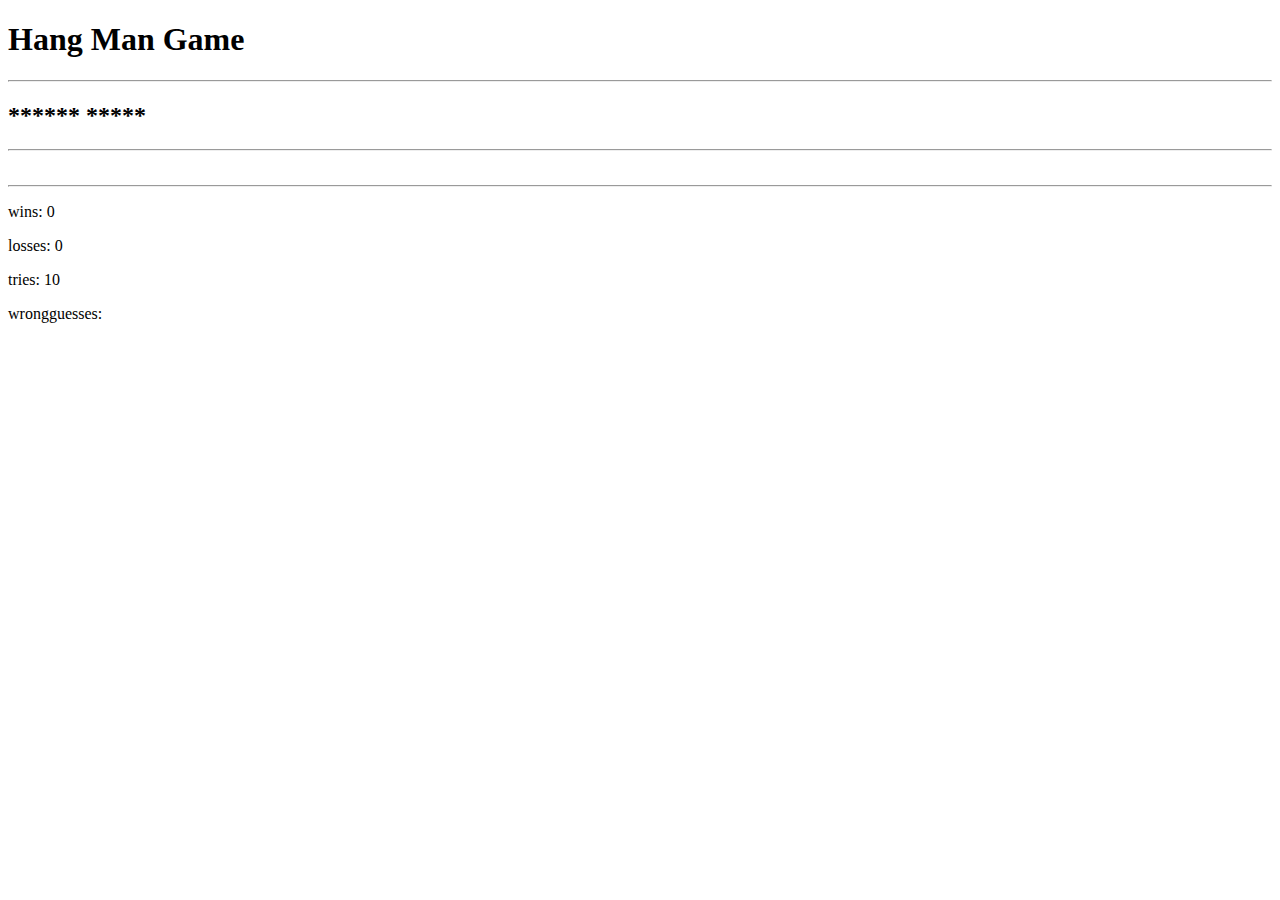
==== index.html @ fe48259d "Tested adding pic and sound" ====
<!DOCTYPE html>
<html>

<head>
    <meta charset="utf-8" />
    <meta http-equiv="X-UA-Compatible" content="IE=edge">
    <title>Hang Man Test</title>
    <meta name="viewport" content="width=device-width, initial-scale=1">
    <link rel="stylesheet" type="text/css" media="screen" href="main.css" />
    <script src="main.js"></script>
</head>

<body>
    <H1> Hang Man Game </H1>
    <hr>
    <h2>
        <span id="displayword">****</span>
    </h2>
    <hr>

    <img id="resultPic" src="" alt="">

    <hr>

    <p> wins:
        <span id="wins">0</span>
    </p>
    <p> losses:
        <span id="losses">0</span>
    </p>
    <p> tries:
        <span id="tries">15</span>
    </p>
    <p> wrongguesses:
        <span id="wrongguess"></span>
    </p>

    <audio id="audioapplause" src="images/applause.wav">
        <source src="images/applause.wav" type="audio/wav">
    </audio>

    <script>

        var listofwords = [
            {
                "word": "rabbit",
                "pic": "rabbit.jpg",
                "song": "rabbit.mpg"
            },
            {
                "word": "hare",
                "pic": "hare.jpg",
                "song": "hare.mpg"
            },
        ]

        var newgame = new Hangman();
        newgame.init("Mickey Mouse", 10, "*");

        var wincount = 0;
        var losecount = 0;
        updatePage(wincount, newgame.tries, newgame.wrongLettersGuessed, newgame.displayword);


        // play game!    if win or lose, reinitalize with new word!   
        document.onkeyup = function (event) {
            var keypress = event.key;
            endgame = newgame.guess(keypress);
            if (endgame) {
                updatePage(wincount, newgame.tries, newgame.wrongLettersGuessed, newgame.displayword); 
                if (newgame.win) {
                    wincount++;
                    // play applause
                    var x = document.querySelector("#audioapplause");
                    x.play();

                    // change to winning pic
                    var y = document.querySelector("#resultPic");
                    y.src = "images/winner10.gif"

                    // display alert
                    var winningMsg = 'You won!  You figured out the word "'+newgame.word;
                    alert(winningMsg);
                } else {
                    losecount++;
                    var losingMsg = 'You ARE A LOSER!  You couldn\'t even figure out "'+newgame.word+'"';
                    alert(losingMsg);
                }
                newgame.init("rabbit", 10, "*");
            } else {
                updatePage(wincount, newgame.tries, newgame.wrongLettersGuessed, newgame.displayword); 
            }

            updatePage(wincount, newgame.tries, newgame.wrongLettersGuessed, newgame.displayword);
        }

        // function called to update the page
        function updatePage(wincount, tries, wrongguess, displayword) {
            document.querySelector("#wrongguess").innerHTML = wrongguess;
            document.querySelector("#wins").innerHTML = wincount;
            document.querySelector("#losses").innerHTML = losecount;
            document.querySelector("#tries").innerHTML = tries;
            document.querySelector("#displayword").innerHTML = displayword;
                                // change to winning pic
                                var y = document.querySelector("#resultPic");
                    y.src = "";
        }

        // actual hangup man object.  
        function Hangman() {
            // example usage:
            //  newgame = new Hangman();
            //  newgame.init("rabbit", 10, "_");
            //  gameover = false
            //  while 
            this.word;  /// original word with original case

            this.testword;
            this.displayword;  // word with placeholder that is displayed on screen
            this.win = false;
            this.tries;
            this.wrongLettersGuessed = [];
            this.placeholder;

            // this will initialize all values to start a new game..  
            this.init = function (word, maxguess, placeholder) {

                this.word = word;  /// original word with original case

                this.testword = word.toLowerCase();
                this.displayword = this.testword;  // word with placeholder that is displayed on screen
                this.win = false;
                this.tries = maxguess;
                this.wrongLettersGuessed = [];
                this.placeholder = placeholder;
                var a2zPattern = new RegExp("[a-z]", "g"); // look for all a-z
                this.displayword = this.displayword.replace(a2zPattern, this.placeholder); // change all alphabet's to placeholer
                return this.displayword;
            }

            this.guess = function (letterguess) {
                // returns true if game is over.  Game is over when all the letters are revealed or when out of tries
                // returns false if game is not over.   Still have tries left and/or word is still not revealed  


                // make sure it's an alphabet key that was pressed to process guess. case insensitive search of a-z
                letterguess = letterguess.toLowerCase();
                if (letterguess.match(/[a-z]/i)) {
                    console.log("Valid Letter")
                    // let's see if the letter is already in the displayword, if so, ignore guess and return false (game is not over)
                    if (this.displayword.indexOf(letterguess) > -1) {
                        console.log(letterguess, " is already in ", this.displayword, "win: ", this.win, " tries: ", this.tries, " guesses: ", this.wrongLettersGuessed);
                        return false;
                    
                    // if not in the displayword, let's see if the guess was already made, 
                    } else if (this.wrongLettersGuessed.indexOf(letterguess) > -1) {
                        console.log(letterguess, " doesnt work! ", this.displayword, "win: ", this.win, " tries: ", this.tries, " guesses: ", this.wrongLettersGuessed);
                        return false;

                    // if not in display word and guess not already made, let's see if it's part of the atual word.   
                    } else if (this.testword.indexOf(letterguess) > -1) {
                        console.log(letterguess, " is in ", this.word, "!");

                        // create an array to represent displayword since strings are immutable.   will rejoin into string later
                        var newdisplaywordArray = [];

                        // update the displayword with the the letter replacing the placehoder
                        // eg.  * * * * * becomes * e * * *
                        for (i = 0; i < this.testword.length; i++) {
                            // checking each charcter for matching
                            if (this.testword[i] === letterguess) {
                                newdisplaywordArray[i] = this.word[i];  // to preserve original case
                            } else {
                                newdisplaywordArray[i] = this.displayword[i];
                            }
                            // console.log(i, " testing: ", newdisplaywordArray);
                        }

                        // recombine to share displayword
                        this.displayword = newdisplaywordArray.join("");

                        // check if we have won, if so, mark the win flag
                        console.log(letterguess, " looks good! ", this.displayword, "win: ", this.win, " tries: ", this.tries, " guesses: ", this.wrongLettersGuessed);
                        // this confirms that there are no "placeholders" in the word, if there is no placeholder, then the game is over 
                        if (this.displayword.indexOf(this.placeholder) > -1) {
                            return false;
                        } else {
                            this.win = true;
                            return true;
                        }


                    } else { // looks like the guess is not in the actual word, so we're going to lose a tries attempt
                        // decrement tries counter
                        this.tries--;
                        // append to list of wrong letters
                        this.wrongLettersGuessed.push(letterguess);
                        console.log(letterguess, " isn't one! ", this.displayword, "win: ", this.win, " tries: ", this.tries, " guesses: ", this.wrongLettersGuessed);

                        //if out of tries, then game should be over
                        if (this.tries === 0) {
                            return true;
                        } else {
                            return false;
                        }
                    }

                } else {
                    console.log("Not Valid Letter");
                }
            }
        }


    </script>

</body>

</html>
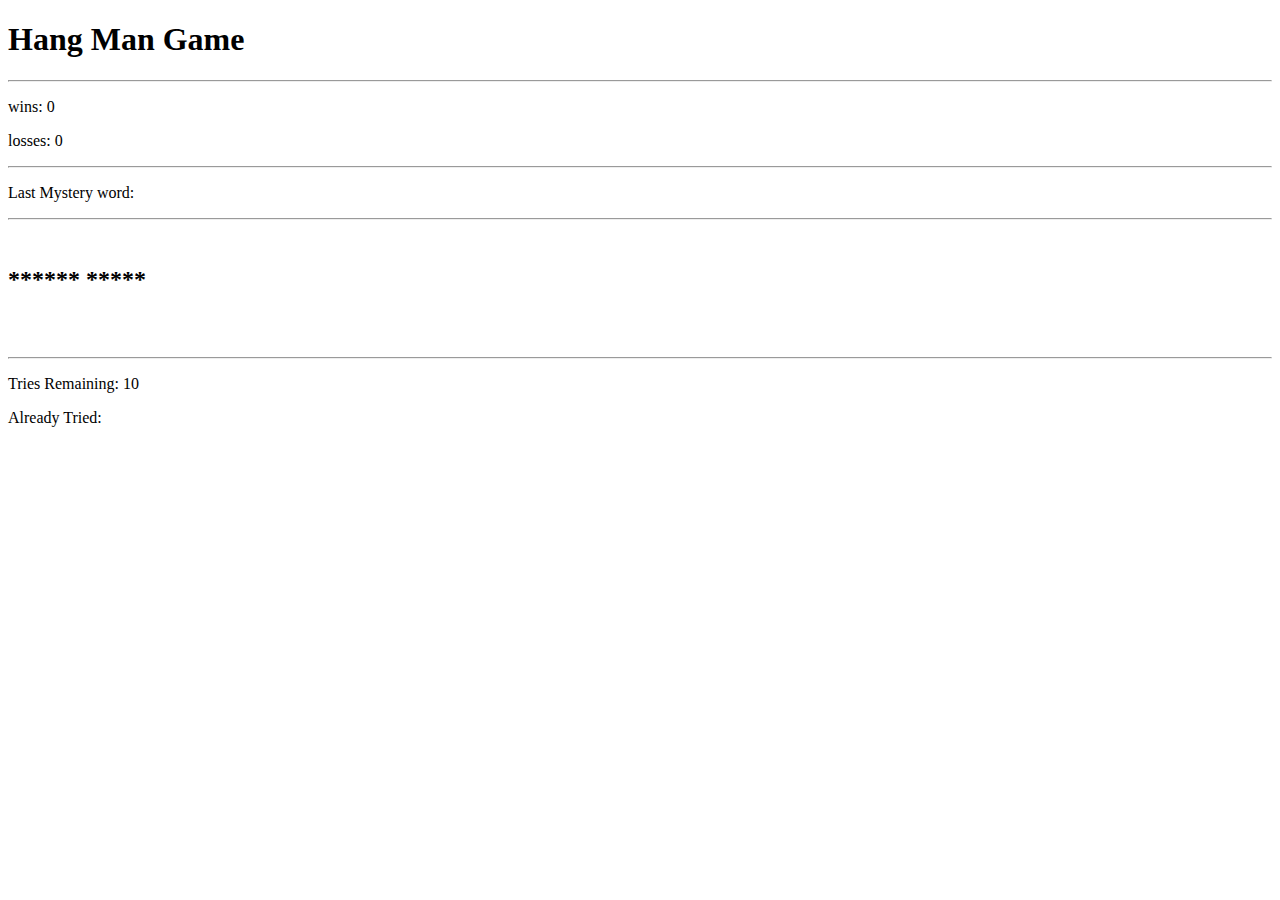
==== commit 147ed09d: "adding more twist. pics.  and a timer to enjoywin" ====
--- a/index.html
+++ b/index.html
@@ -13,25 +13,30 @@
 <body>
     <H1> Hang Man Game </H1>
     <hr>
+    <p> wins:
+        <span id="wins">0</span>
+    </p>
+    <p> losses:
+        <span id="losses">0</span>
+    </p>
+    <hr>
+    <p>Last Mystery word:
+        <span id="revealed"></span>
+    </p>
+    <hr>
+    <br>
     <h2>
         <span id="displayword">****</span>
     </h2>
-    <hr>
-
-    <img id="resultPic" src="" alt="">
-
-    <hr>
-
-    <p> wins:
-        <span id="wins">0</span>
-    </p>
-    <p> losses:
-        <span id="losses">0</span>
-    </p>
-    <p> tries:
+    <br>
+    <img id="resultPic" src="#" alt="">
+    <hr>
+
+
+    <p> Tries Remaining:
         <span id="tries">15</span>
     </p>
-    <p> wrongguesses:
+    <p> Already Tried:
         <span id="wrongguess"></span>
     </p>
 
@@ -59,39 +64,53 @@
 
         var wincount = 0;
         var losecount = 0;
+        var ignorekeys = false;
         updatePage(wincount, newgame.tries, newgame.wrongLettersGuessed, newgame.displayword);
 
 
         // play game!    if win or lose, reinitalize with new word!   
         document.onkeyup = function (event) {
-            var keypress = event.key;
-            endgame = newgame.guess(keypress);
-            if (endgame) {
-                updatePage(wincount, newgame.tries, newgame.wrongLettersGuessed, newgame.displayword); 
-                if (newgame.win) {
-                    wincount++;
-                    // play applause
-                    var x = document.querySelector("#audioapplause");
-                    x.play();
-
-                    // change to winning pic
-                    var y = document.querySelector("#resultPic");
-                    y.src = "images/winner10.gif"
-
-                    // display alert
-                    var winningMsg = 'You won!  You figured out the word "'+newgame.word;
-                    alert(winningMsg);
+            if (!ignorekeys) {  // while not ignore keys, do this.  
+                var keypress = event.key;
+                endgame = newgame.guess(keypress);
+
+
+                if (endgame) {
+                    if (newgame.win) {
+                        wincount++;
+                        updatePage(wincount, newgame.tries, newgame.wrongLettersGuessed, newgame.displayword);
+                        // play applause
+                        var x = document.querySelector("#audioapplause");
+                        x.play();
+
+                        // change to winning pic
+                        var y = document.querySelector("#resultPic");
+                        console.log("beforeload", y.src);
+
+                        y.src = "./images/" + randompic("win", 8)
+                        console.log("afterload", y.src);
+                        y.alt = "WINNER!!!";
+
+                        // display alert
+                        //var winningMsg = 'You won!  You figured out the word "' + newgame.word;
+                        // alert(winningMsg);
+                    } else {
+                        losecount++;
+                        updatePage(wincount, newgame.tries, newgame.wrongLettersGuessed, newgame.displayword);
+                        //var losingMsg = 'You ARE A LOSER!  You couldn\'t even figure out "' + newgame.word + '"';
+                        // alert(losingMsg);
+                    }
+                    // alert("before re-init")
+                    document.querySelector("#revealed").innerHTML = newgame.word;
+                    ignorekeys = true;
+                    wait();  // waits for 3 seconds before allow any new input
+                    newgame.init("rabbit", 10, "*");
+                    updatePage(wincount, newgame.tries, newgame.wrongLettersGuessed, newgame.displayword);
                 } else {
-                    losecount++;
-                    var losingMsg = 'You ARE A LOSER!  You couldn\'t even figure out "'+newgame.word+'"';
-                    alert(losingMsg);
+                    updatePage(wincount, newgame.tries, newgame.wrongLettersGuessed, newgame.displayword);
                 }
-                newgame.init("rabbit", 10, "*");
-            } else {
-                updatePage(wincount, newgame.tries, newgame.wrongLettersGuessed, newgame.displayword); 
-            }
-
-            updatePage(wincount, newgame.tries, newgame.wrongLettersGuessed, newgame.displayword);
+            }
+
         }
 
         // function called to update the page
@@ -101,9 +120,28 @@
             document.querySelector("#losses").innerHTML = losecount;
             document.querySelector("#tries").innerHTML = tries;
             document.querySelector("#displayword").innerHTML = displayword;
-                                // change to winning pic
-                                var y = document.querySelector("#resultPic");
-                    y.src = "";
+  
+        }
+
+        function wait() {
+            setTimeout(function () {
+                ignorekeys = false;
+                console.log("waited for 5 seconds");
+                var y = document.querySelector("#resultPic");
+            y.src = "#";
+            y.alt = "";
+            }, 6000);
+        }
+
+        //return path of random picture picture winner1 to winnerx
+        function randompic(winOrLose, range) {
+            // choose among file winner1.gif to winnerX.gif where X is the range
+            picnum = Math.floor(Math.random() * range) + 1
+            if (winOrLose = "win") {
+                picFilename = "winner" + picnum + ".gif"
+            }
+            console.log(picFilename);
+            return picFilename;
         }
 
         // actual hangup man object.  
@@ -151,13 +189,13 @@
                     if (this.displayword.indexOf(letterguess) > -1) {
                         console.log(letterguess, " is already in ", this.displayword, "win: ", this.win, " tries: ", this.tries, " guesses: ", this.wrongLettersGuessed);
                         return false;
-                    
-                    // if not in the displayword, let's see if the guess was already made, 
+
+                        // if not in the displayword, let's see if the guess was already made, 
                     } else if (this.wrongLettersGuessed.indexOf(letterguess) > -1) {
                         console.log(letterguess, " doesnt work! ", this.displayword, "win: ", this.win, " tries: ", this.tries, " guesses: ", this.wrongLettersGuessed);
                         return false;
 
-                    // if not in display word and guess not already made, let's see if it's part of the atual word.   
+                        // if not in display word and guess not already made, let's see if it's part of the atual word.   
                     } else if (this.testword.indexOf(letterguess) > -1) {
                         console.log(letterguess, " is in ", this.word, "!");
 
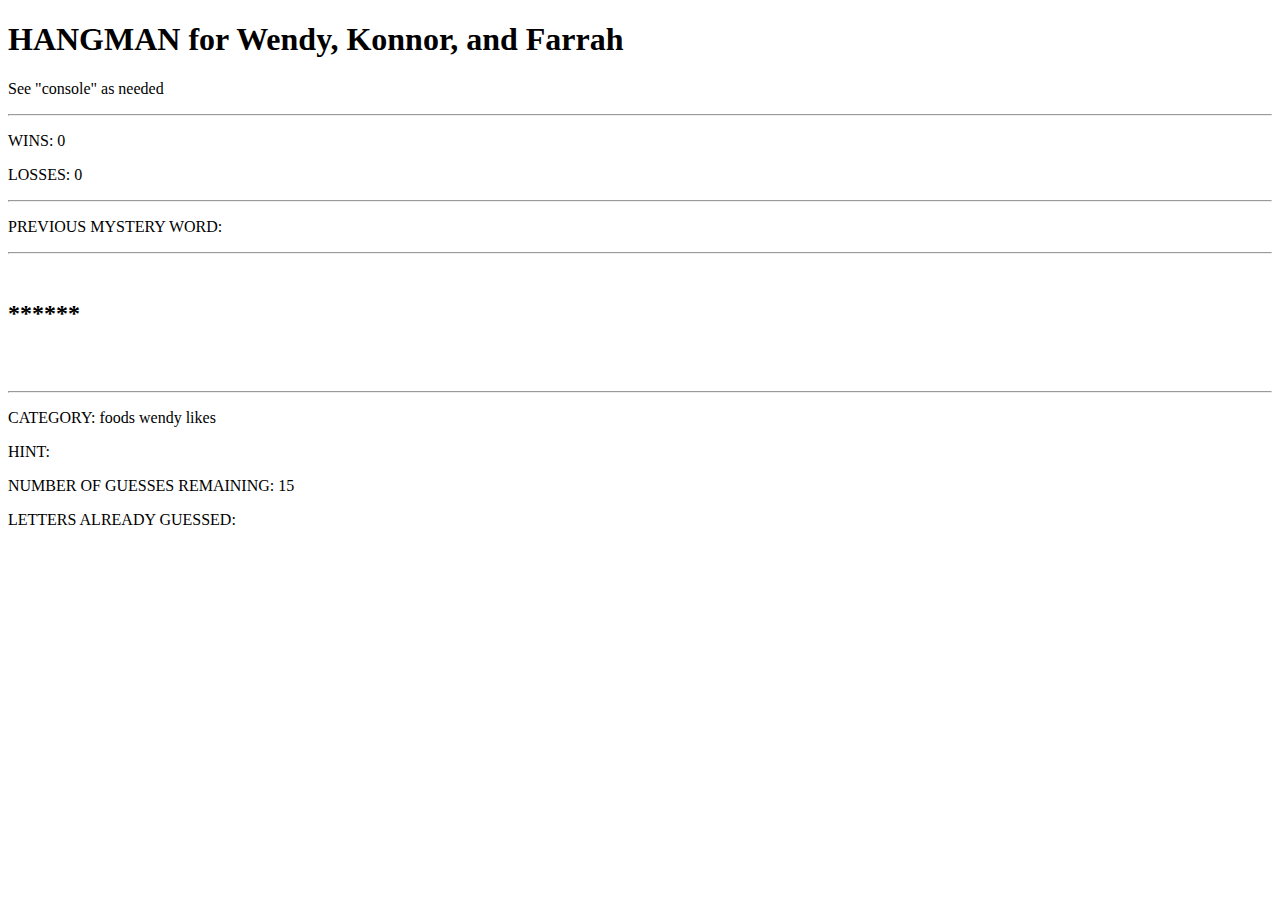
==== commit f7f1d6d8: "reordered file structure.  Added wordlist and randomizer to choose words from" ====
--- a/index.html
+++ b/index.html
@@ -6,252 +6,65 @@
     <meta http-equiv="X-UA-Compatible" content="IE=edge">
     <title>Hang Man Test</title>
     <meta name="viewport" content="width=device-width, initial-scale=1">
-    <link rel="stylesheet" type="text/css" media="screen" href="main.css" />
-    <script src="main.js"></script>
+    <link rel="stylesheet" href="https://stackpath.bootstrapcdn.com/bootstrap/4.1.1/css/bootstrap.min.css" integrity="sha384-WskhaSGFgHYWDcbwN70/dfYBj47jz9qbsMId/iRN3ewGhXQFZCSftd1LZCfmhktB"
+        crossorigin="anonymous">
+    <link rel="stylesheet" type="text/css" media="screen" href="assets/css/style.css" />
+
 </head>
 
 <body>
-    <H1> Hang Man Game </H1>
-    <hr>
-    <p> wins:
-        <span id="wins">0</span>
-    </p>
-    <p> losses:
-        <span id="losses">0</span>
-    </p>
-    <hr>
-    <p>Last Mystery word:
-        <span id="revealed"></span>
-    </p>
-    <hr>
-    <br>
-    <h2>
-        <span id="displayword">****</span>
-    </h2>
-    <br>
-    <img id="resultPic" src="#" alt="">
-    <hr>
+    <div class="container">
+        <H1>HANGMAN for Wendy, Konnor, and Farrah</H1>
+        <p>See "console" as needed</p>
+        <hr>
+        <p> WINS:
+            <span id="wins">0</span>
+        </p>
+        <p> LOSSES:
+            <span id="losses">0</span>
+        </p>
+        <hr>
+        <p>PREVIOUS MYSTERY WORD: 
+            <span id="revealed"></span>
+        </p>
+        <hr>
+        <br>
+        <h2>
+            <span id="displayword">****</span>
+        </h2>
+        <br>
+        <img id="resultPic" src="#" alt="">
+        <hr>
+
+        <p> CATEGORY:
+                <span id="category"></span>
+        </p>
+        <p> HINT:
+                <span id="hint"></span>
+        </p>        
+        <p> NUMBER OF GUESSES REMAINING:
+            <span id="tries"></span>
+        </p>
+        <p> LETTERS ALREADY GUESSED:
+            <span id="wrongguess"></span>
+        </p>
+    </div>
 
 
-    <p> Tries Remaining:
-        <span id="tries">15</span>
-    </p>
-    <p> Already Tried:
-        <span id="wrongguess"></span>
-    </p>
-
-    <audio id="audioapplause" src="images/applause.wav">
-        <source src="images/applause.wav" type="audio/wav">
+    <audio id="audioapplause" src="assets/audio/applause.wav">
+        <source src="assets/audio/applause.wav" type="audio/wav">
+    </audio>
+    <audio id="audiodisappointed" src="assets/audio/awwdisappointed.wav">
+        <source src="assets/audio/awwdisappointed.wav" type="audio/wav">
     </audio>
 
-    <script>
-
-        var listofwords = [
-            {
-                "word": "rabbit",
-                "pic": "rabbit.jpg",
-                "song": "rabbit.mpg"
-            },
-            {
-                "word": "hare",
-                "pic": "hare.jpg",
-                "song": "hare.mpg"
-            },
-        ]
-
-        var newgame = new Hangman();
-        newgame.init("Mickey Mouse", 10, "*");
-
-        var wincount = 0;
-        var losecount = 0;
-        var ignorekeys = false;
-        updatePage(wincount, newgame.tries, newgame.wrongLettersGuessed, newgame.displayword);
-
-
-        // play game!    if win or lose, reinitalize with new word!   
-        document.onkeyup = function (event) {
-            if (!ignorekeys) {  // while not ignore keys, do this.  
-                var keypress = event.key;
-                endgame = newgame.guess(keypress);
-
-
-                if (endgame) {
-                    if (newgame.win) {
-                        wincount++;
-                        updatePage(wincount, newgame.tries, newgame.wrongLettersGuessed, newgame.displayword);
-                        // play applause
-                        var x = document.querySelector("#audioapplause");
-                        x.play();
-
-                        // change to winning pic
-                        var y = document.querySelector("#resultPic");
-                        console.log("beforeload", y.src);
-
-                        y.src = "./images/" + randompic("win", 8)
-                        console.log("afterload", y.src);
-                        y.alt = "WINNER!!!";
-
-                        // display alert
-                        //var winningMsg = 'You won!  You figured out the word "' + newgame.word;
-                        // alert(winningMsg);
-                    } else {
-                        losecount++;
-                        updatePage(wincount, newgame.tries, newgame.wrongLettersGuessed, newgame.displayword);
-                        //var losingMsg = 'You ARE A LOSER!  You couldn\'t even figure out "' + newgame.word + '"';
-                        // alert(losingMsg);
-                    }
-                    // alert("before re-init")
-                    document.querySelector("#revealed").innerHTML = newgame.word;
-                    ignorekeys = true;
-                    wait();  // waits for 3 seconds before allow any new input
-                    newgame.init("rabbit", 10, "*");
-                    updatePage(wincount, newgame.tries, newgame.wrongLettersGuessed, newgame.displayword);
-                } else {
-                    updatePage(wincount, newgame.tries, newgame.wrongLettersGuessed, newgame.displayword);
-                }
-            }
-
-        }
-
-        // function called to update the page
-        function updatePage(wincount, tries, wrongguess, displayword) {
-            document.querySelector("#wrongguess").innerHTML = wrongguess;
-            document.querySelector("#wins").innerHTML = wincount;
-            document.querySelector("#losses").innerHTML = losecount;
-            document.querySelector("#tries").innerHTML = tries;
-            document.querySelector("#displayword").innerHTML = displayword;
-  
-        }
-
-        function wait() {
-            setTimeout(function () {
-                ignorekeys = false;
-                console.log("waited for 5 seconds");
-                var y = document.querySelector("#resultPic");
-            y.src = "#";
-            y.alt = "";
-            }, 6000);
-        }
-
-        //return path of random picture picture winner1 to winnerx
-        function randompic(winOrLose, range) {
-            // choose among file winner1.gif to winnerX.gif where X is the range
-            picnum = Math.floor(Math.random() * range) + 1
-            if (winOrLose = "win") {
-                picFilename = "winner" + picnum + ".gif"
-            }
-            console.log(picFilename);
-            return picFilename;
-        }
-
-        // actual hangup man object.  
-        function Hangman() {
-            // example usage:
-            //  newgame = new Hangman();
-            //  newgame.init("rabbit", 10, "_");
-            //  gameover = false
-            //  while 
-            this.word;  /// original word with original case
-
-            this.testword;
-            this.displayword;  // word with placeholder that is displayed on screen
-            this.win = false;
-            this.tries;
-            this.wrongLettersGuessed = [];
-            this.placeholder;
-
-            // this will initialize all values to start a new game..  
-            this.init = function (word, maxguess, placeholder) {
-
-                this.word = word;  /// original word with original case
-
-                this.testword = word.toLowerCase();
-                this.displayword = this.testword;  // word with placeholder that is displayed on screen
-                this.win = false;
-                this.tries = maxguess;
-                this.wrongLettersGuessed = [];
-                this.placeholder = placeholder;
-                var a2zPattern = new RegExp("[a-z]", "g"); // look for all a-z
-                this.displayword = this.displayword.replace(a2zPattern, this.placeholder); // change all alphabet's to placeholer
-                return this.displayword;
-            }
-
-            this.guess = function (letterguess) {
-                // returns true if game is over.  Game is over when all the letters are revealed or when out of tries
-                // returns false if game is not over.   Still have tries left and/or word is still not revealed  
-
-
-                // make sure it's an alphabet key that was pressed to process guess. case insensitive search of a-z
-                letterguess = letterguess.toLowerCase();
-                if (letterguess.match(/[a-z]/i)) {
-                    console.log("Valid Letter")
-                    // let's see if the letter is already in the displayword, if so, ignore guess and return false (game is not over)
-                    if (this.displayword.indexOf(letterguess) > -1) {
-                        console.log(letterguess, " is already in ", this.displayword, "win: ", this.win, " tries: ", this.tries, " guesses: ", this.wrongLettersGuessed);
-                        return false;
-
-                        // if not in the displayword, let's see if the guess was already made, 
-                    } else if (this.wrongLettersGuessed.indexOf(letterguess) > -1) {
-                        console.log(letterguess, " doesnt work! ", this.displayword, "win: ", this.win, " tries: ", this.tries, " guesses: ", this.wrongLettersGuessed);
-                        return false;
-
-                        // if not in display word and guess not already made, let's see if it's part of the atual word.   
-                    } else if (this.testword.indexOf(letterguess) > -1) {
-                        console.log(letterguess, " is in ", this.word, "!");
-
-                        // create an array to represent displayword since strings are immutable.   will rejoin into string later
-                        var newdisplaywordArray = [];
-
-                        // update the displayword with the the letter replacing the placehoder
-                        // eg.  * * * * * becomes * e * * *
-                        for (i = 0; i < this.testword.length; i++) {
-                            // checking each charcter for matching
-                            if (this.testword[i] === letterguess) {
-                                newdisplaywordArray[i] = this.word[i];  // to preserve original case
-                            } else {
-                                newdisplaywordArray[i] = this.displayword[i];
-                            }
-                            // console.log(i, " testing: ", newdisplaywordArray);
-                        }
-
-                        // recombine to share displayword
-                        this.displayword = newdisplaywordArray.join("");
-
-                        // check if we have won, if so, mark the win flag
-                        console.log(letterguess, " looks good! ", this.displayword, "win: ", this.win, " tries: ", this.tries, " guesses: ", this.wrongLettersGuessed);
-                        // this confirms that there are no "placeholders" in the word, if there is no placeholder, then the game is over 
-                        if (this.displayword.indexOf(this.placeholder) > -1) {
-                            return false;
-                        } else {
-                            this.win = true;
-                            return true;
-                        }
-
-
-                    } else { // looks like the guess is not in the actual word, so we're going to lose a tries attempt
-                        // decrement tries counter
-                        this.tries--;
-                        // append to list of wrong letters
-                        this.wrongLettersGuessed.push(letterguess);
-                        console.log(letterguess, " isn't one! ", this.displayword, "win: ", this.win, " tries: ", this.tries, " guesses: ", this.wrongLettersGuessed);
-
-                        //if out of tries, then game should be over
-                        if (this.tries === 0) {
-                            return true;
-                        } else {
-                            return false;
-                        }
-                    }
-
-                } else {
-                    console.log("Not Valid Letter");
-                }
-            }
-        }
-
-
-    </script>
-
+    <script src="https://code.jquery.com/jquery-3.3.1.slim.min.js" integrity="sha384-q8i/X+965DzO0rT7abK41JStQIAqVgRVzpbzo5smXKp4YfRvH+8abtTE1Pi6jizo"
+        crossorigin="anonymous"></script>
+    <script src="https://cdnjs.cloudflare.com/ajax/libs/popper.js/1.14.3/umd/popper.min.js" integrity="sha384-ZMP7rVo3mIykV+2+9J3UJ46jBk0WLaUAdn689aCwoqbBJiSnjAK/l8WvCWPIPm49"
+        crossorigin="anonymous"></script>
+    <script src="https://stackpath.bootstrapcdn.com/bootstrap/4.1.1/js/bootstrap.min.js" integrity="sha384-smHYKdLADwkXOn1EmN1qk/HfnUcbVRZyYmZ4qpPea6sjB/pTJ0euyQp0Mk8ck+5T"
+        crossorigin="anonymous"></script>
+    <script src="assets/javascript/game.js"></script>
 </body>
 
 </html>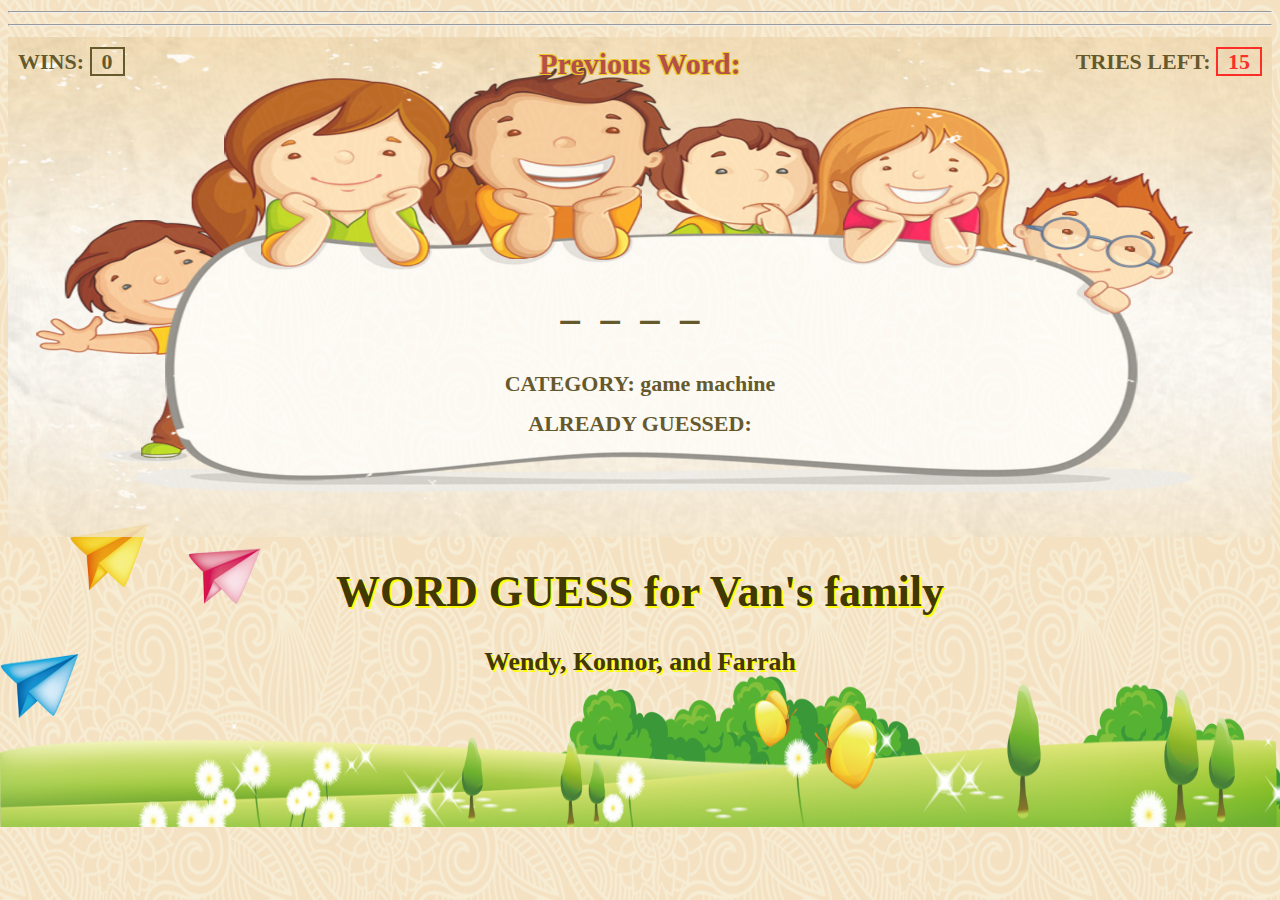
==== commit 67a6e6b9: "Made a lot of cosmetic changes." ====
--- a/index.html
+++ b/index.html
@@ -14,47 +14,57 @@
 
 <body>
     <div class="container">
-        <H1>HANGMAN for Wendy, Konnor, and Farrah</H1>
-        <p>See "console" as needed</p>
-        <hr>
-        <p> WINS:
-            <span id="wins">0</span>
-        </p>
-        <p> LOSSES:
-            <span id="losses">0</span>
-        </p>
-        <hr>
-        <p>PREVIOUS MYSTERY WORD: 
-            <span id="revealed"></span>
-        </p>
-        <hr>
-        <br>
-        <h2>
-            <span id="displayword">****</span>
-        </h2>
-        <br>
-        <img id="resultPic" src="#" alt="">
+
+
         <hr>
 
-        <p> CATEGORY:
-                <span id="category"></span>
-        </p>
-        <p> HINT:
-                <span id="hint"></span>
-        </p>        
-        <p> NUMBER OF GUESSES REMAINING:
-            <span id="tries"></span>
-        </p>
-        <p> LETTERS ALREADY GUESSED:
-            <span id="wrongguess"></span>
-        </p>
+
+        <hr>
+        <div class="row">
+            <div class="col-md-12" id="displaywordbk">
+                <div id="displaywordblock">
+                    <h2>
+                        <pre id="displayword"></pre>
+                    </h2>
+                </div>
+                <div id="categoryblock">
+                    <div class="col-md-12" > CATEGORY:
+                        <span id="category"></span>
+                    </div>
+                </div>
+                <div id="pictureblock">
+                    <img class="img-responsive" id="resultPic" src="#" alt="">
+                </div>
+                <div id="winblock">
+                    WINS:
+                    <span id="wins">0</span>
+                </div>
+                <div id="triesblock"> TRIES LEFT:
+                    <span id="tries"></span>
+                </div>
+                <div id="letterguessblock"> ALREADY GUESSED:
+                    <span id="wrongguess"></span>
+                </div>
+                <div id="answer" >
+                        <span id="endmessage">Previous Word: <Placeholder/span></span><span id="revealed"></span>
+                </div>
+
+            </div>
+
+        </div>
+        <div class="row">
+            <div class="col-md-12" id="banner">
+                <h1>WORD GUESS for Van's family</h1>
+                <h3>Wendy, Konnor, and Farrah</h3>
+            </div>
+        </div>
     </div>
 
 
-    <audio id="audioapplause" src="assets/audio/applause.wav">
+    <audio id="audioapplause">
         <source src="assets/audio/applause.wav" type="audio/wav">
     </audio>
-    <audio id="audiodisappointed" src="assets/audio/awwdisappointed.wav">
+    <audio id="audiodisappointed">
         <source src="assets/audio/awwdisappointed.wav" type="audio/wav">
     </audio>
 
--- a/assets/css/style.css
+++ b/assets/css/style.css
@@ -0,0 +1,126 @@
+body {
+    background-image: url("../images/childrenbackground.jpg");
+    background-size: 100% 100%;
+    color: rgb(66, 55, 6);
+    font-size: 22px;
+    font-weight: bolder;
+ }
+
+
+h1,h3 {
+    text-align: center;
+    text-shadow: 2px 2px yellow;
+    font-weight: bolder;
+}
+
+p {
+    color: darkgreen;
+}
+
+#displaywordbk {
+    background-image: url("../images/kidsboard.jpg");
+    background-size: 100% 100%;
+    box-shadow: 8px 8px 8px 8px rgba(0,0,0,0.7) white inset;
+    height: 500px;
+    min-width: 800px;
+    opacity: 0.8;
+    position: relative;
+    margin-bottom: 0px;
+}
+
+#displaywordblock {
+    position: absolute;
+    left: 50%;
+    transform: translateX(-50%);
+    bottom: 180px;
+    margin: auto;
+
+}
+
+#displayword {
+    letter-spacing: 20px;
+}
+
+#categoryblock {
+    position: absolute;
+    left: 50%;
+    transform: translateX(-50%);
+    bottom: 140px;
+    margin: auto;
+
+}
+
+#letterguessblock {
+    position: absolute;
+    left: 50%;
+    transform: translateX(-50%);
+    bottom: 100px;
+    margin: auto;
+
+}
+
+#pictureblock {
+    position: absolute;
+    left: 50%;
+    transform: translateX(-50%);
+    top: 60px;
+    height: 100%;
+    margin: auto;
+    z-index: +1;
+    
+
+}
+
+#answer {
+    position: absolute;
+    top: 10px;
+    left: 50%;
+    transform: translateX(-50%);
+    margin: auto;
+    z-index: +1;
+    font-size: 30px;
+    color: brown;
+    text-shadow:  
+    -1px -1px 0 rgb(231, 197, 4),  
+     1px -1px 0 rgb(231, 197, 4), 
+     -1px 1px 0 rgb(231, 197, 4), 
+      1px 1px 0 rgb(231, 197, 4);
+}
+
+
+#winblock {
+    position: absolute;
+    left: 10px;
+    top: 10px;
+}
+
+#triesblock {
+    position: absolute;
+    right: 10px;
+    top: 10px;    
+}
+
+#wins {
+    border: 2px;
+    border-style: solid;
+    line-height: 30px;
+    padding-left: 10px;
+    padding-right: 10px;
+    text-align: center;
+}
+
+#tries {
+    color: red;
+    border-color: red;
+    border: 2px;
+    border-style: solid;
+    line-height: 30px;
+    padding-left: 10px;
+    padding-right: 10px;
+    text-align: center;
+}
+
+#banner {
+    margin-bottom: 150px;
+}
+
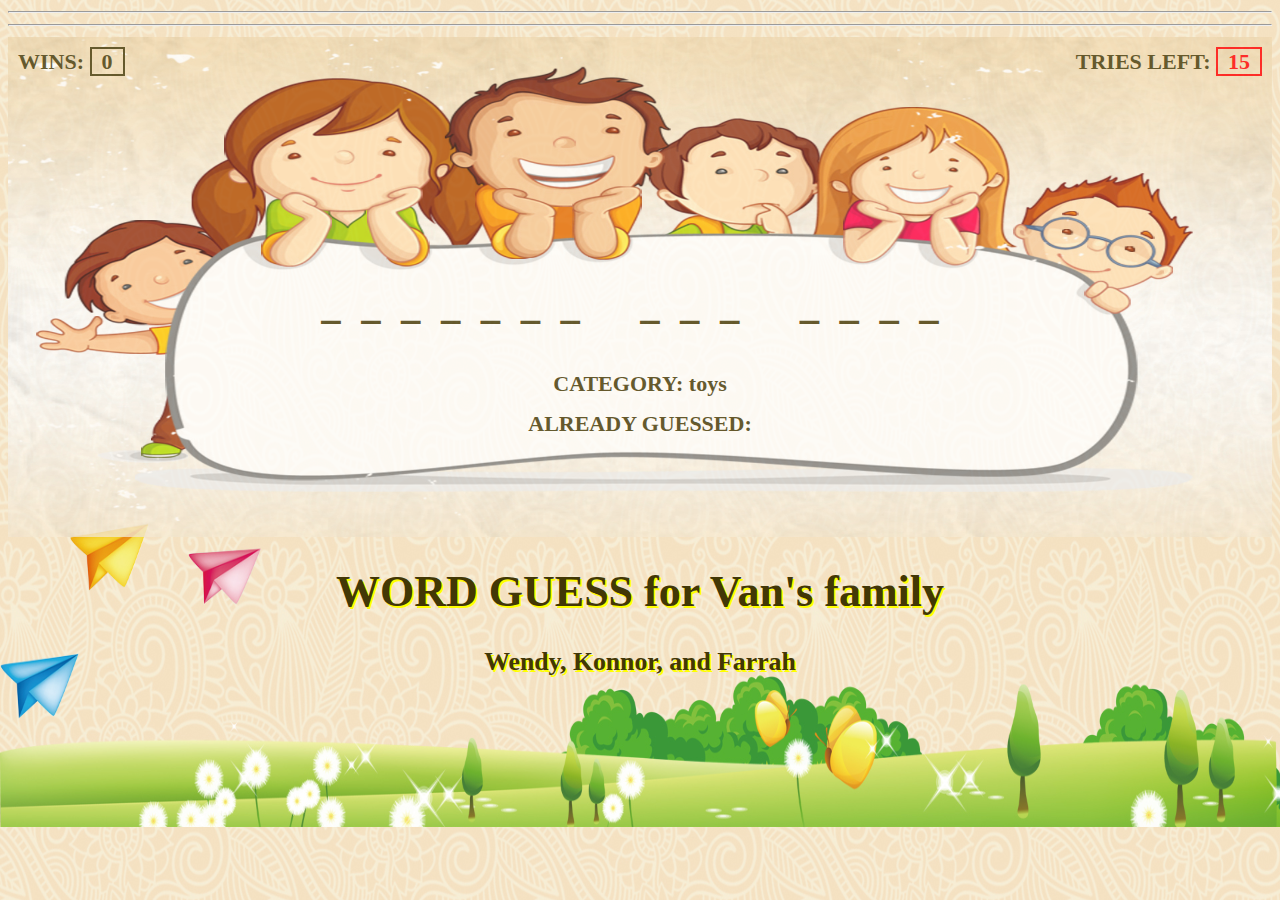
==== commit 058ce46c: "Added a message when winning or losing" ====
--- a/index.html
+++ b/index.html
@@ -45,7 +45,7 @@
                 <div id="letterguessblock"> ALREADY GUESSED:
                     <span id="wrongguess"></span>
                 </div>
-                <div id="answer" >
+                <div class="hideobject" id="answer" >
                         <span id="endmessage">Previous Word: <Placeholder/span></span><span id="revealed"></span>
                 </div>
 
--- a/assets/css/style.css
+++ b/assets/css/style.css
@@ -63,7 +63,7 @@
     position: absolute;
     left: 50%;
     transform: translateX(-50%);
-    top: 60px;
+    top: 20px;
     height: 100%;
     margin: auto;
     z-index: +1;
@@ -73,7 +73,7 @@
 
 #answer {
     position: absolute;
-    top: 10px;
+    top: -50px;
     left: 50%;
     transform: translateX(-50%);
     margin: auto;
@@ -85,6 +85,14 @@
      1px -1px 0 rgb(231, 197, 4), 
      -1px 1px 0 rgb(231, 197, 4), 
       1px 1px 0 rgb(231, 197, 4);
+}
+
+.hideobject {
+    display: none;
+}
+
+.showobject {
+    display: block;
 }
 
 
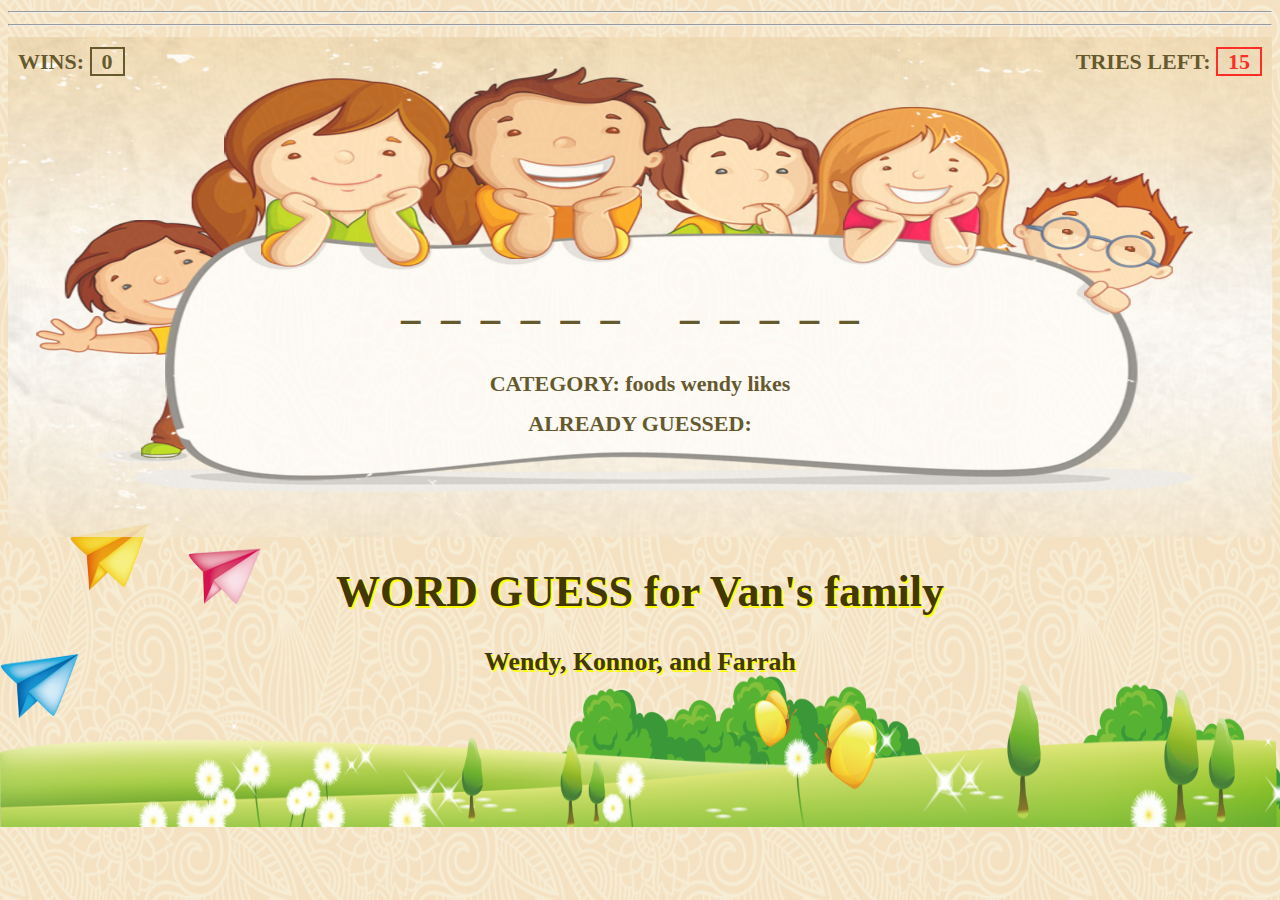
==== commit bacd72e9: "Changed title" ====
--- a/index.html
+++ b/index.html
@@ -4,7 +4,7 @@
 <head>
     <meta charset="utf-8" />
     <meta http-equiv="X-UA-Compatible" content="IE=edge">
-    <title>Hang Man Test</title>
+    <title>Family Word Guess</title>
     <meta name="viewport" content="width=device-width, initial-scale=1">
     <link rel="stylesheet" href="https://stackpath.bootstrapcdn.com/bootstrap/4.1.1/css/bootstrap.min.css" integrity="sha384-WskhaSGFgHYWDcbwN70/dfYBj47jz9qbsMId/iRN3ewGhXQFZCSftd1LZCfmhktB"
         crossorigin="anonymous">
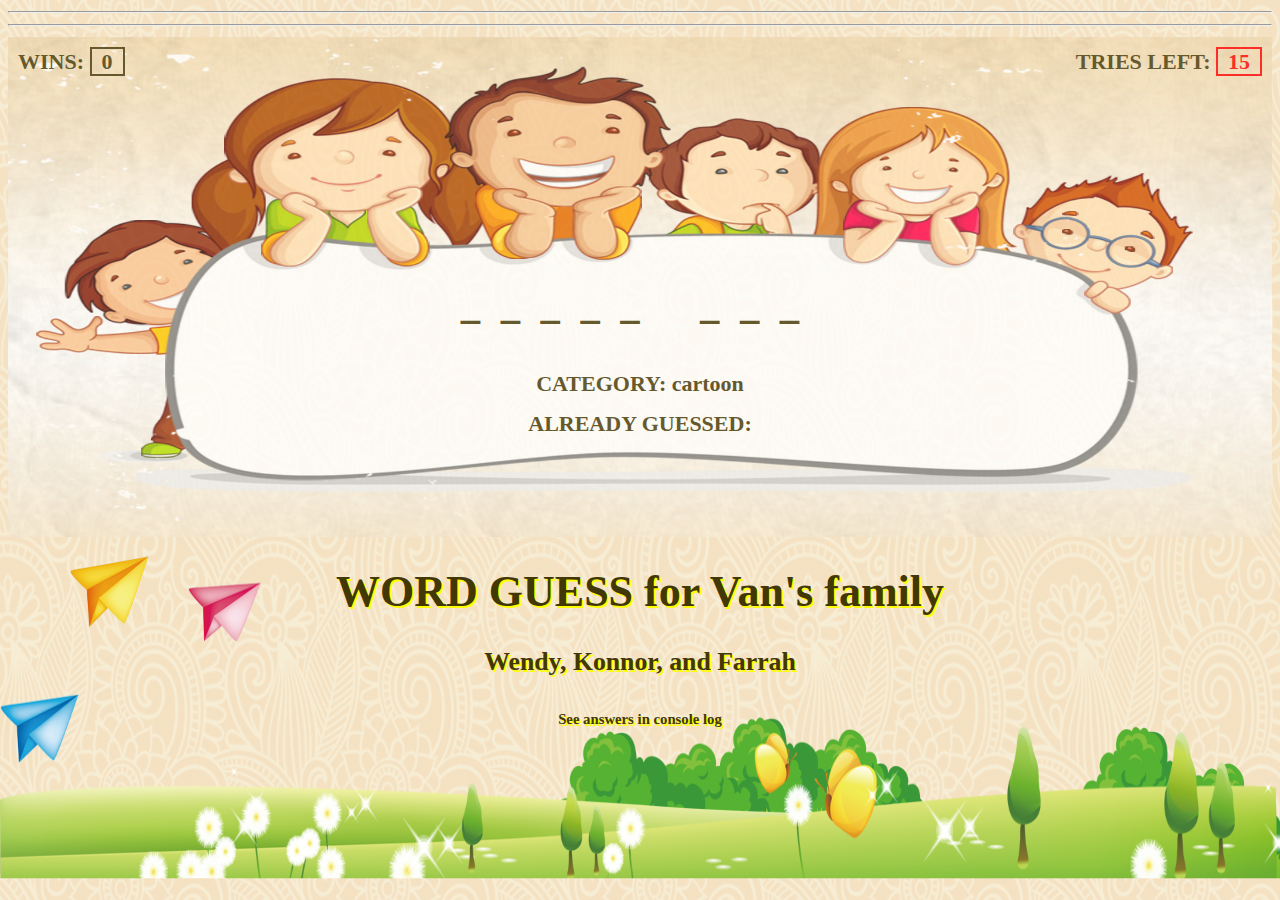
==== commit 43d73c79: "replaced large image, added more comments to code, updated index.html and css to note that answers a" ====
--- a/index.html
+++ b/index.html
@@ -56,6 +56,7 @@
             <div class="col-md-12" id="banner">
                 <h1>WORD GUESS for Van's family</h1>
                 <h3>Wendy, Konnor, and Farrah</h3>
+                <h6>See answers in console log</h6>
             </div>
         </div>
     </div>
--- a/assets/css/style.css
+++ b/assets/css/style.css
@@ -7,7 +7,7 @@
  }
 
 
-h1,h3 {
+h1,h3, h6 {
     text-align: center;
     text-shadow: 2px 2px yellow;
     font-weight: bolder;
